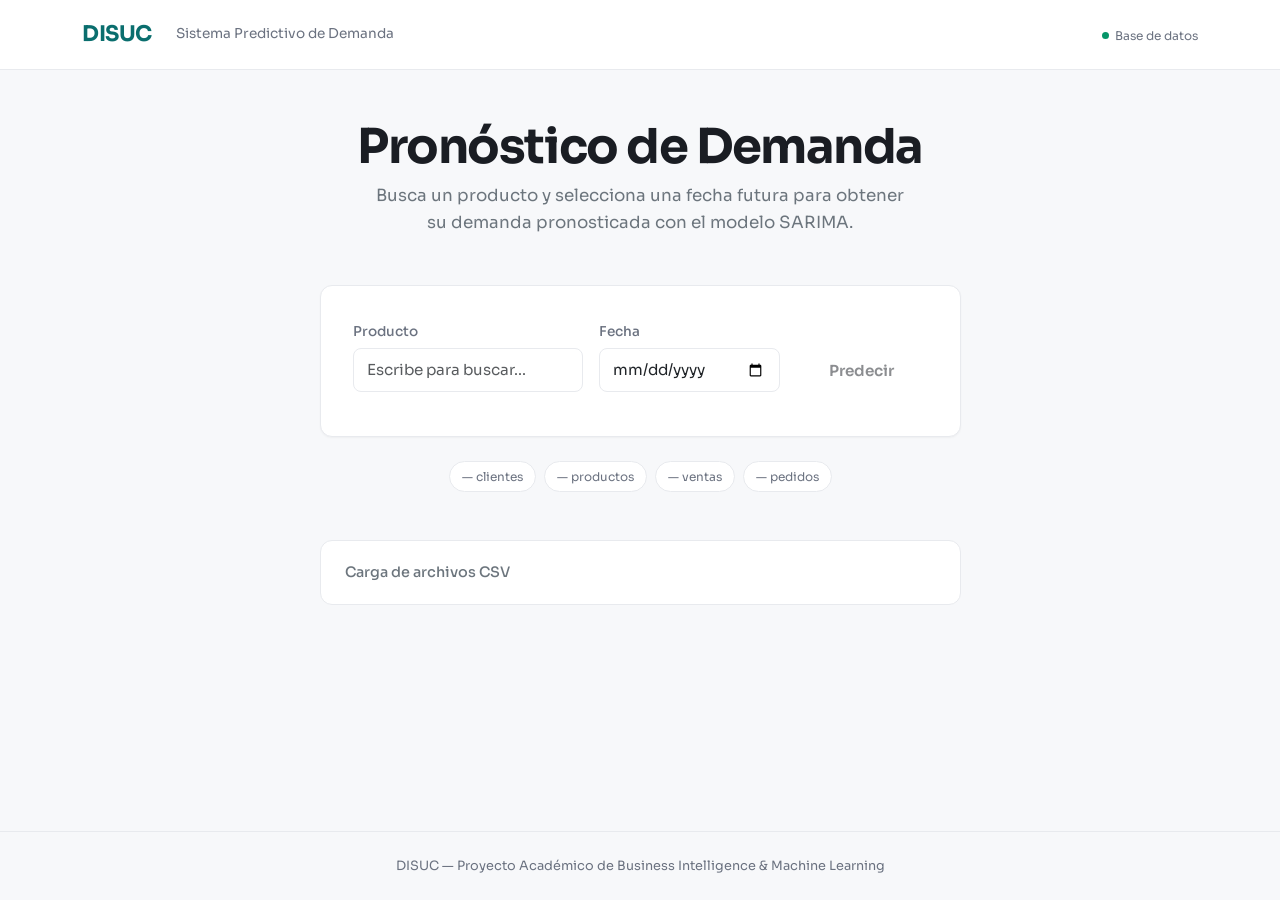
==== templates/index.html @ fa2654f1 "First commit" ====
<!DOCTYPE html>
<html lang="es" data-bs-theme="light">
<head>
    <meta charset="UTF-8">
    <meta name="viewport" content="width=device-width, initial-scale=1.0">
    <title>DISUC — Sistema Predictivo de Demanda</title>
    <link rel="preconnect" href="https://fonts.googleapis.com">
    <link rel="preconnect" href="https://fonts.gstatic.com" crossorigin>
    <link href="https://fonts.googleapis.com/css2?family=Sora:wght@400;500;600;700&display=swap" rel="stylesheet">
    <link href="https://cdnjs.cloudflare.com/ajax/libs/bootstrap/5.3.3/css/bootstrap.min.css" rel="stylesheet">
    <link rel="stylesheet" href="/static/style.css">
</head>
<body>

<nav class="navbar navbar-expand">
    <div class="container">
        <span class="navbar-brand">DISUC</span>
        <span class="navbar-subtitle ms-2 d-none d-sm-inline">Sistema Predictivo de Demanda</span>
        <div class="ms-auto">
            <span class="badge-db">
                <span class="dot"></span> Base de datos
            </span>
        </div>
    </div>
</nav>

<main class="container py-5">
    <div class="row justify-content-center">
        <div class="col-lg-8 col-xl-7">

            <div class="text-center mb-5">
                <h1 class="display-5 fw-bold">Pronóstico de Demanda</h1>
                <p class="lead text-secondary col-lg-10 mx-auto">
                    Busca un producto y selecciona una fecha futura para obtener su demanda pronosticada con el modelo SARIMA.
                </p>
            </div>

            <div class="predict-card">
                <form id="predict-form" autocomplete="off" novalidate>
                    <div class="row g-3 align-items-end">
                        <div class="col-md-5">
                            <label for="producto-input" class="form-label fw-medium">Producto</label>
                            <div class="autocomplete-wrap">
                                <input type="text" id="producto-input" class="form-control"
                                       placeholder="Escribe para buscar..."
                                       required>
                                <ul id="autocomplete-list" class="autocomplete-list"></ul>
                            </div>
                        </div>
                        <div class="col-md-4">
                            <label for="fecha-input" class="form-label fw-medium">Fecha</label>
                            <input type="date" id="fecha-input" class="form-control" required
                                   pattern="\d{4}-\d{2}-01"
                                   title="La fecha debe ser el primer dia de un mes (YYYY-MM-01)">
                        </div>
                        <div class="col-md-3">
                            <button type="submit" class="btn btn-predict w-100" id="btn-predict" disabled>
                                Predecir
                            </button>
                        </div>
                    </div>
                    <div id="error-msg" class="error-msg" role="alert"></div>
                </form>
            </div>

            <div id="result-card" class="result-card">
                <div class="result-header">
                    <span class="result-label">Resultado del Pronóstico</span>
                    <span id="result-modelo" class="result-badge"></span>
                </div>
                <div class="result-body">
                    <div class="row g-4">
                        <div class="col-6 col-md-3">
                            <div class="result-metric">
                                <span class="metric-label">Producto</span>
                                <span id="result-producto" class="metric-value"></span>
                            </div>
                        </div>
                        <div class="col-6 col-md-3">
                            <div class="result-metric">
                                <span class="metric-label">Fecha</span>
                                <span id="result-fecha" class="metric-value"></span>
                            </div>
                        </div>
                        <div class="col-6 col-md-3">
                            <div class="result-metric">
                                <span class="metric-label">Demanda Pronosticada</span>
                                <span id="result-pronostico" class="metric-value metric-highlight"></span>
                            </div>
                        </div>
                        <div class="col-6 col-md-3">
                            <div class="result-metric">
                                <span class="metric-label">MAPE</span>
                                <span id="result-mape" class="metric-value"></span>
                            </div>
                        </div>
                    </div>
                </div>
            </div>

            <div class="d-flex justify-content-center gap-2 mt-4 flex-wrap">
                <span class="data-badge" id="clientes-count">— clientes</span>
                <span class="data-badge" id="productos-count">— productos</span>
                <span class="data-badge" id="ventas-count">— ventas</span>
                <span class="data-badge" id="pedidos-count">— pedidos</span>
            </div>

            <details class="mt-5 upload-section">
                <summary class="fw-medium text-secondary" style="cursor:pointer;font-size:0.9rem;">
                    Carga de archivos CSV
                </summary>
                <div class="mt-3">
                    <div class="row g-2" id="upload-grid">
                        <div class="col-6 col-md-3">
                            <label class="upload-btn" for="file-clientes">
                                <span>Clientes</span>
                                <input type="file" id="file-clientes" accept=".csv" hidden data-endpoint="clientes">
                            </label>
                        </div>
                        <div class="col-6 col-md-3">
                            <label class="upload-btn" for="file-categorias">
                                <span>Categorias</span>
                                <input type="file" id="file-categorias" accept=".csv" hidden data-endpoint="categorias">
                            </label>
                        </div>
                        <div class="col-6 col-md-3">
                            <label class="upload-btn" for="file-productos">
                                <span>Productos</span>
                                <input type="file" id="file-productos" accept=".csv" hidden data-endpoint="productos">
                            </label>
                        </div>
                        <div class="col-6 col-md-3">
                            <label class="upload-btn" for="file-ventas">
                                <span>Ventas</span>
                                <input type="file" id="file-ventas" accept=".csv" hidden data-endpoint="ventas">
                            </label>
                        </div>
                        <div class="col-6 col-md-3">
                            <label class="upload-btn" for="file-pedidos">
                                <span>Pedidos</span>
                                <input type="file" id="file-pedidos" accept=".csv" hidden data-endpoint="pedidos">
                            </label>
                        </div>
                        <div class="col-6 col-md-3">
                            <label class="upload-btn" for="file-lotes">
                                <span>Lotes</span>
                                <input type="file" id="file-lotes" accept=".csv" hidden data-endpoint="lotes">
                            </label>
                        </div>
                        <div class="col-6 col-md-3">
                            <label class="upload-btn" for="file-dim_tiempo">
                                <span>Dim Tiempo</span>
                                <input type="file" id="file-dim_tiempo" accept=".csv" hidden data-endpoint="dim_tiempo">
                            </label>
                        </div>
                        <div class="col-6 col-md-3">
                            <label class="upload-btn" for="file-modelos">
                                <span>Mejores Modelos</span>
                                <input type="file" id="file-modelos" accept=".csv" hidden data-endpoint="mejores_modelos">
                            </label>
                        </div>
                    </div>
                    <div id="upload-feedback" class="mt-2"></div>
                </div>
            </details>

        </div>
    </div>
</main>

<footer class="footer">
    <div class="container">
        <p class="mb-0">DISUC — Proyecto Académico de Business Intelligence & Machine Learning</p>
    </div>
</footer>

<script src="https://cdnjs.cloudflare.com/ajax/libs/bootstrap/5.3.3/js/bootstrap.bundle.min.js"></script>
<script src="/static/script.js"></script>
</body>
</html>
---- static/style.css ----
:root {
    --color-bg: #f7f8fa;
    --color-surface: #ffffff;
    --color-border: #e8eaee;
    --color-text: #1a1d23;
    --color-text-secondary: #6b7280;
    --color-primary: #0a6e6e;
    --color-primary-light: #e8f3f3;
    --color-primary-dark: #075555;
    --color-accent: #d97706;
    --color-success: #059669;
    --radius: 12px;
    --radius-sm: 8px;
    --shadow-sm: 0 1px 2px rgba(0,0,0,0.04);
    --shadow-md: 0 4px 16px rgba(0,0,0,0.06);
    --shadow-lg: 0 8px 32px rgba(0,0,0,0.08);
    --font: 'Sora', system-ui, -apple-system, sans-serif;
    --transition: 0.2s ease;
}

*, *::before, *::after { box-sizing: border-box; }

body {
    font-family: var(--font);
    background: var(--color-bg);
    color: var(--color-text);
    line-height: 1.6;
    min-height: 100vh;
    display: flex;
    flex-direction: column;
}

.navbar {
    background: var(--color-surface);
    border-bottom: 1px solid var(--color-border);
    padding: 0.75rem 0;
    position: sticky;
    top: 0;
    z-index: 100;
    backdrop-filter: blur(8px);
}

.navbar-brand {
    font-weight: 700;
    font-size: 1.35rem;
    color: var(--color-primary) !important;
    letter-spacing: -0.02em;
}

.navbar-subtitle {
    font-size: 0.85rem;
    color: var(--color-text-secondary);
    font-weight: 400;
}

.badge-db {
    font-size: 0.75rem;
    color: var(--color-text-secondary);
    display: inline-flex;
    align-items: center;
    gap: 6px;
}

.dot {
    width: 7px;
    height: 7px;
    border-radius: 50%;
    background: var(--color-success);
    display: inline-block;
}

h1 {
    letter-spacing: -0.03em;
    line-height: 1.15;
    margin-bottom: 0.5rem;
}

.lead {
    font-size: 1.05rem;
    font-weight: 400;
}

.predict-card {
    background: var(--color-surface);
    border: 1px solid var(--color-border);
    border-radius: var(--radius);
    padding: 2rem;
    box-shadow: var(--shadow-sm);
}

.form-label {
    font-size: 0.85rem;
    color: var(--color-text-secondary);
    margin-bottom: 0.35rem;
}

.form-select, .form-control {
    border: 1px solid var(--color-border);
    border-radius: var(--radius-sm);
    font-size: 0.95rem;
    padding: 0.6rem 0.85rem;
    font-family: var(--font);
    transition: border-color var(--transition), box-shadow var(--transition);
}

.form-control:focus {
    border-color: var(--color-primary);
    box-shadow: 0 0 0 3px rgba(10, 110, 110, 0.12);
    outline: none;
}

.btn-predict {
    background: var(--color-primary);
    color: #fff;
    border: none;
    border-radius: var(--radius-sm);
    padding: 0.6rem 1.5rem;
    font-weight: 600;
    font-size: 0.95rem;
    font-family: var(--font);
    transition: background var(--transition), transform var(--transition);
    white-space: nowrap;
}

.btn-predict:hover:not(:disabled) {
    background: var(--color-primary-dark);
    transform: translateY(-1px);
}

.btn-predict:disabled {
    opacity: 0.5;
    cursor: not-allowed;
}

.btn-predict.loading {
    position: relative;
    color: transparent;
    pointer-events: none;
}

.btn-predict.loading::after {
    content: '';
    position: absolute;
    width: 18px;
    height: 18px;
    top: 50%;
    left: 50%;
    margin: -9px 0 0 -9px;
    border: 2px solid rgba(255,255,255,0.3);
    border-top-color: #fff;
    border-radius: 50%;
    animation: spin 0.6s linear infinite;
}

@keyframes spin {
    to { transform: rotate(360deg); }
}

.error-msg {
    font-size: 0.85rem;
    color: #dc2626;
    margin-top: 0.75rem;
    min-height: 0;
    transition: opacity var(--transition);
    opacity: 0;
}

.error-msg.visible {
    opacity: 1;
}

/* Autocomplete */
.autocomplete-wrap {
    position: relative;
}

.autocomplete-list {
    position: absolute;
    top: 100%;
    left: 0;
    right: 0;
    z-index: 50;
    list-style: none;
    margin: 2px 0 0;
    padding: 4px;
    background: var(--color-surface);
    border: 1px solid var(--color-border);
    border-radius: var(--radius-sm);
    box-shadow: var(--shadow-md);
    max-height: 240px;
    overflow-y: auto;
    display: none;
}

.autocomplete-list.active {
    display: block;
}

.autocomplete-list li {
    padding: 0.5rem 0.75rem;
    font-size: 0.9rem;
    border-radius: 4px;
    cursor: pointer;
    transition: background var(--transition);
}

.autocomplete-list li:hover,
.autocomplete-list li.active {
    background: var(--color-primary-light);
    color: var(--color-primary);
}

.autocomplete-list li.selected {
    background: var(--color-primary);
    color: #fff;
}

.autocomplete-list li .highlight {
    font-weight: 600;
    color: inherit;
}

/* Result card */
.result-card {
    background: var(--color-surface);
    border: 1px solid var(--color-border);
    border-radius: var(--radius);
    box-shadow: var(--shadow-md);
    overflow: hidden;
    margin-top: 1.5rem;
    display: none;
}

.result-card.visible {
    display: block;
    animation: fadeUp 0.35s ease;
}

@keyframes fadeUp {
    from { opacity: 0; transform: translateY(8px); }
    to { opacity: 1; transform: translateY(0); }
}

.result-header {
    display: flex;
    align-items: center;
    justify-content: space-between;
    padding: 1rem 1.5rem;
    border-bottom: 1px solid var(--color-border);
}

.result-label {
    font-weight: 600;
    font-size: 0.85rem;
    color: var(--color-text-secondary);
    text-transform: uppercase;
    letter-spacing: 0.04em;
}

.result-badge {
    font-size: 0.75rem;
    font-weight: 500;
    background: var(--color-primary-light);
    color: var(--color-primary);
    padding: 0.25rem 0.65rem;
    border-radius: 100px;
    font-family: monospace;
}

.result-body {
    padding: 1.5rem;
}

.result-metric {
    display: flex;
    flex-direction: column;
    gap: 0.25rem;
}

.metric-label {
    font-size: 0.72rem;
    color: var(--color-text-secondary);
    text-transform: uppercase;
    letter-spacing: 0.05em;
    font-weight: 500;
}

.metric-value {
    font-size: 1.05rem;
    font-weight: 600;
    color: var(--color-text);
}

.metric-highlight {
    font-size: 1.35rem;
    color: var(--color-primary);
}

.data-badge {
    font-size: 0.75rem;
    color: var(--color-text-secondary);
    background: var(--color-surface);
    border: 1px solid var(--color-border);
    padding: 0.3rem 0.75rem;
    border-radius: 100px;
}

.upload-section {
    background: var(--color-surface);
    border: 1px solid var(--color-border);
    border-radius: var(--radius);
    padding: 1.25rem 1.5rem;
}

.upload-section summary {
    list-style: none;
    display: flex;
    align-items: center;
}

.upload-section summary::-webkit-details-marker {
    display: none;
}

.upload-btn {
    display: flex;
    align-items: center;
    justify-content: center;
    padding: 0.6rem 0.5rem;
    border: 1px dashed var(--color-border);
    border-radius: var(--radius-sm);
    font-size: 0.8rem;
    color: var(--color-text-secondary);
    cursor: pointer;
    transition: all var(--transition);
    text-align: center;
}

.upload-btn:hover {
    border-color: var(--color-primary);
    color: var(--color-primary);
    background: var(--color-primary-light);
}

.upload-btn.uploaded {
    border-style: solid;
    border-color: var(--color-success);
    color: var(--color-success);
    background: #ecfdf5;
}

.footer {
    margin-top: auto;
    border-top: 1px solid var(--color-border);
    padding: 1.5rem 0;
    text-align: center;
    font-size: 0.8rem;
    color: var(--color-text-secondary);
}

@media (max-width: 576px) {
    .predict-card { padding: 1.25rem; }
    .result-body { padding: 1rem; }
    .lead { font-size: 0.95rem; }
    h1 { font-size: 1.75rem; }
}
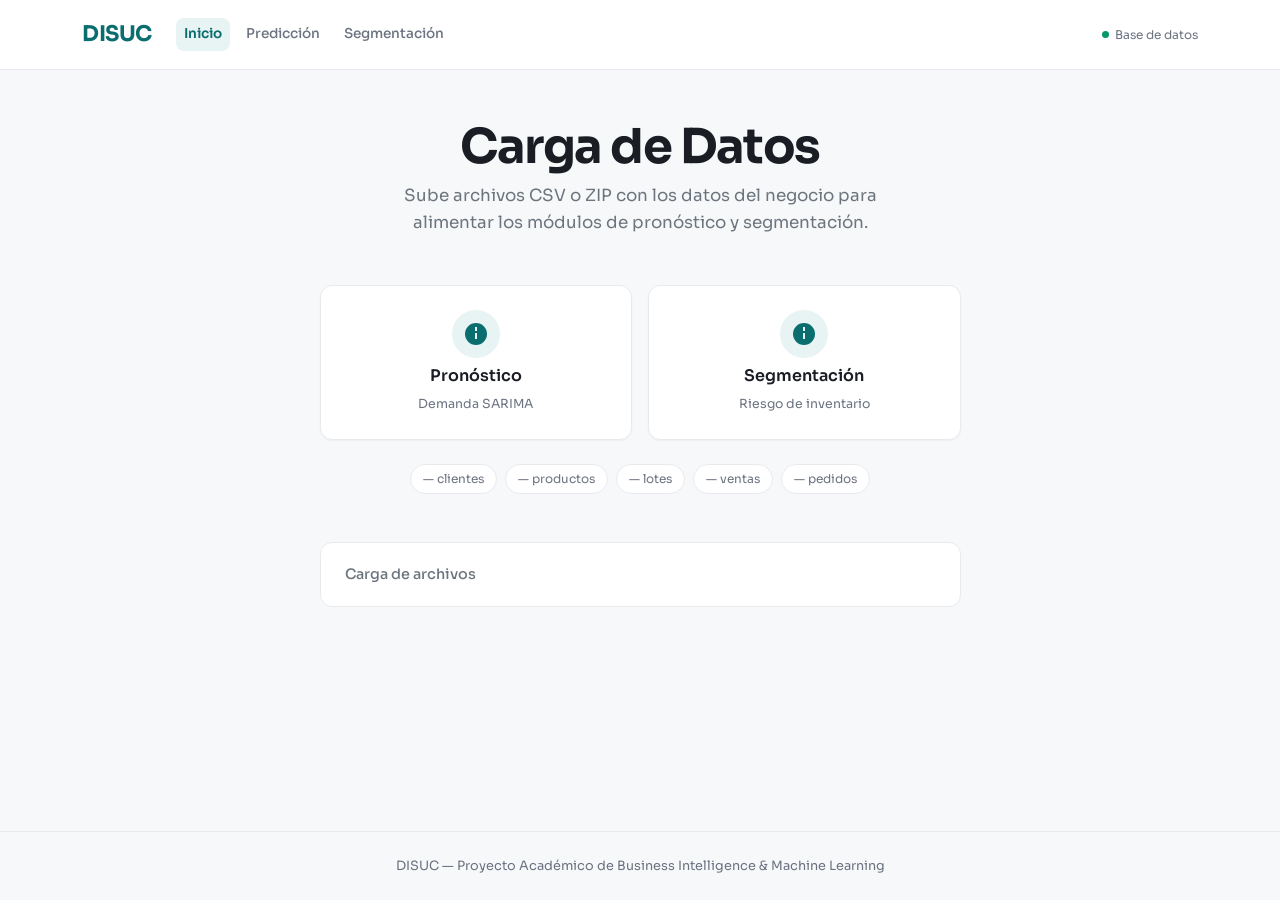
==== commit ad1ca686: "Adding segmentation model" ====
--- a/templates/index.html
+++ b/templates/index.html
@@ -3,7 +3,7 @@
 <head>
     <meta charset="UTF-8">
     <meta name="viewport" content="width=device-width, initial-scale=1.0">
-    <title>DISUC — Sistema Predictivo de Demanda</title>
+    <title>DISUC — Carga de Datos</title>
     <link rel="preconnect" href="https://fonts.googleapis.com">
     <link rel="preconnect" href="https://fonts.gstatic.com" crossorigin>
     <link href="https://fonts.googleapis.com/css2?family=Sora:wght@400;500;600;700&display=swap" rel="stylesheet">
@@ -14,9 +14,13 @@
 
 <nav class="navbar navbar-expand">
     <div class="container">
-        <span class="navbar-brand">DISUC</span>
-        <span class="navbar-subtitle ms-2 d-none d-sm-inline">Sistema Predictivo de Demanda</span>
-        <div class="ms-auto">
+        <a href="/" class="navbar-brand">DISUC</a>
+        <div class="navbar-nav flex-row gap-2 ms-2">
+            <a href="/" class="nav-link nav-link-active">Inicio</a>
+            <a href="/prediction" class="nav-link">Predicción</a>
+            <a href="/segmentation" class="nav-link">Segmentación</a>
+        </div>
+        <div class="ms-auto d-flex align-items-center gap-3">
             <span class="badge-db">
                 <span class="dot"></span> Base de datos
             </span>
@@ -29,138 +33,65 @@
         <div class="col-lg-8 col-xl-7">
 
             <div class="text-center mb-5">
-                <h1 class="display-5 fw-bold">Pronóstico de Demanda</h1>
+                <h1 class="display-5 fw-bold">Carga de Datos</h1>
                 <p class="lead text-secondary col-lg-10 mx-auto">
-                    Busca un producto y selecciona una fecha futura para obtener su demanda pronosticada con el modelo SARIMA.
+                    Sube archivos CSV o ZIP con los datos del negocio para alimentar los módulos de pronóstico y segmentación.
                 </p>
             </div>
 
-            <div class="predict-card">
-                <form id="predict-form" autocomplete="off" novalidate>
-                    <div class="row g-3 align-items-end">
-                        <div class="col-md-5">
-                            <label for="producto-input" class="form-label fw-medium">Producto</label>
-                            <div class="autocomplete-wrap">
-                                <input type="text" id="producto-input" class="form-control"
-                                       placeholder="Escribe para buscar..."
-                                       required>
-                                <ul id="autocomplete-list" class="autocomplete-list"></ul>
-                            </div>
-                        </div>
-                        <div class="col-md-4">
-                            <label for="fecha-input" class="form-label fw-medium">Fecha</label>
-                            <input type="date" id="fecha-input" class="form-control" required
-                                   pattern="\d{4}-\d{2}-01"
-                                   title="La fecha debe ser el primer dia de un mes (YYYY-MM-01)">
-                        </div>
-                        <div class="col-md-3">
-                            <button type="submit" class="btn btn-predict w-100" id="btn-predict" disabled>
-                                Predecir
-                            </button>
-                        </div>
-                    </div>
-                    <div id="error-msg" class="error-msg" role="alert"></div>
-                </form>
-            </div>
-
-            <div id="result-card" class="result-card">
-                <div class="result-header">
-                    <span class="result-label">Resultado del Pronóstico</span>
-                    <span id="result-modelo" class="result-badge"></span>
+            <div class="home-cards row g-3 mb-4">
+                <div class="col-6">
+                    <a href="/prediction" class="home-card">
+                        <span class="home-card-icon">
+                            <svg width="28" height="28" viewBox="0 0 28 28" fill="none"><path d="M14 3a11 11 0 100 22 11 11 0 000-22zm-1 16v-6h2v6h-2zm0-8V7h2v4h-2z" fill="currentColor"/></svg>
+                        </span>
+                        <span class="home-card-title">Pronóstico</span>
+                        <span class="home-card-desc">Demanda SARIMA</span>
+                    </a>
                 </div>
-                <div class="result-body">
-                    <div class="row g-4">
-                        <div class="col-6 col-md-3">
-                            <div class="result-metric">
-                                <span class="metric-label">Producto</span>
-                                <span id="result-producto" class="metric-value"></span>
-                            </div>
-                        </div>
-                        <div class="col-6 col-md-3">
-                            <div class="result-metric">
-                                <span class="metric-label">Fecha</span>
-                                <span id="result-fecha" class="metric-value"></span>
-                            </div>
-                        </div>
-                        <div class="col-6 col-md-3">
-                            <div class="result-metric">
-                                <span class="metric-label">Demanda Pronosticada</span>
-                                <span id="result-pronostico" class="metric-value metric-highlight"></span>
-                            </div>
-                        </div>
-                        <div class="col-6 col-md-3">
-                            <div class="result-metric">
-                                <span class="metric-label">MAPE</span>
-                                <span id="result-mape" class="metric-value"></span>
-                            </div>
-                        </div>
-                    </div>
+                <div class="col-6">
+                    <a href="/segmentation" class="home-card">
+                        <span class="home-card-icon">
+                            <svg width="28" height="28" viewBox="0 0 28 28" fill="none"><path d="M14 3a11 11 0 100 22 11 11 0 000-22zm-1 16v-6h2v6h-2zm0-8V7h2v4h-2z" fill="currentColor"/></svg>
+                        </span>
+                        <span class="home-card-title">Segmentación</span>
+                        <span class="home-card-desc">Riesgo de inventario</span>
+                    </a>
                 </div>
             </div>
 
             <div class="d-flex justify-content-center gap-2 mt-4 flex-wrap">
                 <span class="data-badge" id="clientes-count">— clientes</span>
                 <span class="data-badge" id="productos-count">— productos</span>
+                <span class="data-badge" id="lotes-count">— lotes</span>
                 <span class="data-badge" id="ventas-count">— ventas</span>
                 <span class="data-badge" id="pedidos-count">— pedidos</span>
             </div>
 
+            <div id="data-banner" class="data-banner" style="display:none;">
+                <div class="data-banner-icon" id="data-banner-icon">
+                    <svg width="20" height="20" viewBox="0 0 20 20" fill="none"><path d="M10 18a8 8 0 100-16 8 8 0 000 16z" fill="currentColor"/></svg>
+                </div>
+                <div class="data-banner-text" id="data-banner-text">Datos cargados</div>
+            </div>
+
             <details class="mt-5 upload-section">
                 <summary class="fw-medium text-secondary" style="cursor:pointer;font-size:0.9rem;">
-                    Carga de archivos CSV
+                    Carga de archivos
                 </summary>
                 <div class="mt-3">
-                    <div class="row g-2" id="upload-grid">
-                        <div class="col-6 col-md-3">
-                            <label class="upload-btn" for="file-clientes">
-                                <span>Clientes</span>
-                                <input type="file" id="file-clientes" accept=".csv" hidden data-endpoint="clientes">
-                            </label>
+                    <div class="drop-zone" id="drop-zone">
+                        <div class="drop-zone-content">
+                            <svg width="40" height="40" viewBox="0 0 40 40" fill="none">
+                                <path d="M20 5a15 15 0 100 30 15 15 0 000-30zm-1.5 20V15.5l-3.5 3.5-1.5-1.5 5.5-5.5 5.5 5.5-1.5 1.5-3.5-3.5V25h-1z" fill="currentColor" opacity="0.6"/>
+                            </svg>
+                            <p class="drop-zone-title">Arrastra archivos CSV o ZIP aquí</p>
+                            <p class="drop-zone-hint">o haz clic para seleccionar &mdash; acepta .csv y .zip</p>
                         </div>
-                        <div class="col-6 col-md-3">
-                            <label class="upload-btn" for="file-categorias">
-                                <span>Categorias</span>
-                                <input type="file" id="file-categorias" accept=".csv" hidden data-endpoint="categorias">
-                            </label>
-                        </div>
-                        <div class="col-6 col-md-3">
-                            <label class="upload-btn" for="file-productos">
-                                <span>Productos</span>
-                                <input type="file" id="file-productos" accept=".csv" hidden data-endpoint="productos">
-                            </label>
-                        </div>
-                        <div class="col-6 col-md-3">
-                            <label class="upload-btn" for="file-ventas">
-                                <span>Ventas</span>
-                                <input type="file" id="file-ventas" accept=".csv" hidden data-endpoint="ventas">
-                            </label>
-                        </div>
-                        <div class="col-6 col-md-3">
-                            <label class="upload-btn" for="file-pedidos">
-                                <span>Pedidos</span>
-                                <input type="file" id="file-pedidos" accept=".csv" hidden data-endpoint="pedidos">
-                            </label>
-                        </div>
-                        <div class="col-6 col-md-3">
-                            <label class="upload-btn" for="file-lotes">
-                                <span>Lotes</span>
-                                <input type="file" id="file-lotes" accept=".csv" hidden data-endpoint="lotes">
-                            </label>
-                        </div>
-                        <div class="col-6 col-md-3">
-                            <label class="upload-btn" for="file-dim_tiempo">
-                                <span>Dim Tiempo</span>
-                                <input type="file" id="file-dim_tiempo" accept=".csv" hidden data-endpoint="dim_tiempo">
-                            </label>
-                        </div>
-                        <div class="col-6 col-md-3">
-                            <label class="upload-btn" for="file-modelos">
-                                <span>Mejores Modelos</span>
-                                <input type="file" id="file-modelos" accept=".csv" hidden data-endpoint="mejores_modelos">
-                            </label>
-                        </div>
+                        <input type="file" id="file-input" accept=".csv,.zip" multiple hidden>
                     </div>
-                    <div id="upload-feedback" class="mt-2"></div>
+                    <div id="upload-progress" class="mt-2"></div>
+                    <div id="upload-summary" class="mt-2"></div>
                 </div>
             </details>
 
--- a/static/style.css
+++ b/static/style.css
@@ -322,33 +322,6 @@
     display: none;
 }
 
-.upload-btn {
-    display: flex;
-    align-items: center;
-    justify-content: center;
-    padding: 0.6rem 0.5rem;
-    border: 1px dashed var(--color-border);
-    border-radius: var(--radius-sm);
-    font-size: 0.8rem;
-    color: var(--color-text-secondary);
-    cursor: pointer;
-    transition: all var(--transition);
-    text-align: center;
-}
-
-.upload-btn:hover {
-    border-color: var(--color-primary);
-    color: var(--color-primary);
-    background: var(--color-primary-light);
-}
-
-.upload-btn.uploaded {
-    border-style: solid;
-    border-color: var(--color-success);
-    color: var(--color-success);
-    background: #ecfdf5;
-}
-
 .footer {
     margin-top: auto;
     border-top: 1px solid var(--color-border);
@@ -364,3 +337,537 @@
     .lead { font-size: 0.95rem; }
     h1 { font-size: 1.75rem; }
 }
+
+/* Navigation links */
+.nav-link {
+    font-size: 0.85rem;
+    font-weight: 500;
+    color: var(--color-text-secondary);
+    padding: 0.35rem 0.75rem;
+    border-radius: var(--radius-sm);
+    transition: background var(--transition), color var(--transition);
+    text-decoration: none;
+}
+
+.nav-link:hover {
+    background: var(--color-primary-light);
+    color: var(--color-primary);
+}
+
+.nav-link-active {
+    background: var(--color-primary-light);
+    color: var(--color-primary);
+    font-weight: 600;
+}
+
+/* Download button */
+.btn-download {
+    background: var(--color-surface);
+    color: var(--color-primary);
+    border: 1px solid var(--color-primary);
+    border-radius: var(--radius-sm);
+    padding: 0.6rem 1.5rem;
+    font-weight: 600;
+    font-size: 0.95rem;
+    font-family: var(--font);
+    transition: background var(--transition), transform var(--transition);
+    white-space: nowrap;
+}
+
+.btn-download:hover:not(:disabled) {
+    background: var(--color-primary-light);
+    transform: translateY(-1px);
+}
+
+.btn-download:disabled {
+    opacity: 0.5;
+    cursor: not-allowed;
+}
+
+/* Indicator cards */
+.indicator-card {
+    background: var(--color-surface);
+    border: 1px solid var(--color-border);
+    border-radius: var(--radius);
+    padding: 1.25rem;
+    text-align: center;
+    box-shadow: var(--shadow-sm);
+    display: flex;
+    flex-direction: column;
+    gap: 0.25rem;
+}
+
+.indicator-value {
+    font-size: 1.75rem;
+    font-weight: 700;
+    color: var(--color-text);
+    line-height: 1.2;
+}
+
+.indicator-label {
+    font-size: 0.75rem;
+    color: var(--color-text-secondary);
+    text-transform: uppercase;
+    letter-spacing: 0.04em;
+    font-weight: 500;
+}
+
+
+
+/* Chart card */
+.chart-card {
+    background: var(--color-surface);
+    border: 1px solid var(--color-border);
+    border-radius: var(--radius);
+    box-shadow: var(--shadow-sm);
+    overflow: hidden;
+}
+
+.chart-card-header {
+    padding: 1rem 1.25rem;
+    border-bottom: 1px solid var(--color-border);
+    display: flex;
+    flex-direction: column;
+    gap: 0.15rem;
+}
+
+.chart-card-title {
+    font-weight: 600;
+    font-size: 0.85rem;
+    color: var(--color-text);
+}
+
+.chart-card-subtitle {
+    font-size: 0.72rem;
+    color: var(--color-text-secondary);
+    font-weight: 400;
+}
+
+#scatter-plot {
+    padding: 0.5rem;
+}
+
+/* Heatmap */
+#heatmap-container {
+    padding: 1rem;
+    overflow-x: auto;
+}
+
+.heatmap-table {
+    width: 100%;
+    border-collapse: collapse;
+    font-size: 0.82rem;
+}
+
+.heatmap-table th,
+.heatmap-table td {
+    padding: 0.5rem 0.6rem;
+    text-align: center;
+    border: 1px solid var(--color-border);
+}
+
+.heatmap-table th {
+    font-weight: 600;
+    color: var(--color-text-secondary);
+    font-size: 0.72rem;
+    text-transform: uppercase;
+    letter-spacing: 0.04em;
+    background: var(--color-bg);
+}
+
+.cell-riesgo {
+    font-weight: 700;
+    text-align: left !important;
+}
+
+.cell-alto { color: #dc2626; }
+.cell-medio { color: #d97706; }
+.cell-bajo { color: #059669; }
+
+/* Table card */
+.table-card {
+    background: var(--color-surface);
+    border: 1px solid var(--color-border);
+    border-radius: var(--radius);
+    box-shadow: var(--shadow-sm);
+    overflow: hidden;
+}
+
+.table-card-header {
+    padding: 1rem 1.25rem;
+    border-bottom: 1px solid var(--color-border);
+    display: flex;
+    align-items: center;
+    justify-content: space-between;
+    flex-wrap: wrap;
+    gap: 0.5rem;
+}
+
+.table-card-title {
+    font-weight: 600;
+    font-size: 0.85rem;
+    color: var(--color-text);
+}
+
+.table-card-footer {
+    padding: 0.6rem 1.25rem;
+    border-top: 1px solid var(--color-border);
+    font-size: 0.78rem;
+    color: var(--color-text-secondary);
+}
+
+.search-wrap {
+    min-width: 200px;
+}
+
+.seg-table {
+    margin: 0;
+    font-size: 0.85rem;
+}
+
+.seg-table th {
+    font-weight: 600;
+    color: var(--color-text-secondary);
+    font-size: 0.72rem;
+    text-transform: uppercase;
+    letter-spacing: 0.04em;
+    background: var(--color-bg);
+    border-bottom: 1px solid var(--color-border);
+    padding: 0.6rem 0.75rem;
+    white-space: nowrap;
+}
+
+.seg-table td {
+    padding: 0.55rem 0.75rem;
+    border-bottom: 1px solid var(--color-border);
+    vertical-align: middle;
+}
+
+.seg-table tbody tr {
+    cursor: pointer;
+    transition: background var(--transition);
+}
+
+.seg-table tbody tr:hover {
+    background: var(--color-primary-light);
+}
+
+.selected-row {
+    background: var(--color-primary-light) !important;
+}
+
+/* Risk badges */
+.risk-badge {
+    display: inline-block;
+    padding: 0.2rem 0.55rem;
+    border-radius: 100px;
+    font-size: 0.72rem;
+    font-weight: 600;
+    white-space: nowrap;
+}
+
+.risk-alto {
+    background: #fef2f2;
+    color: #dc2626;
+    border: 1px solid #fecaca;
+}
+
+.risk-medio {
+    background: #fffbeb;
+    color: #d97706;
+    border: 1px solid #fde68a;
+}
+
+.risk-bajo {
+    background: #ecfdf5;
+    color: #059669;
+    border: 1px solid #a7f3d0;
+}
+
+/* Detail card */
+.detail-card {
+    background: var(--color-surface);
+    border: 1px solid var(--color-border);
+    border-radius: var(--radius);
+    box-shadow: var(--shadow-sm);
+    overflow: hidden;
+    position: sticky;
+    top: 5rem;
+}
+
+.detail-card-header {
+    padding: 1rem 1.25rem;
+    border-bottom: 1px solid var(--color-border);
+}
+
+.detail-card-body {
+    padding: 1.25rem;
+}
+
+.detail-row {
+    display: flex;
+    justify-content: space-between;
+    align-items: center;
+    padding: 0.5rem 0;
+    border-bottom: 1px solid var(--color-border);
+}
+
+.detail-row:last-child {
+    border-bottom: none;
+}
+
+.detail-label {
+    font-size: 0.78rem;
+    color: var(--color-text-secondary);
+    font-weight: 500;
+}
+
+.detail-value {
+    font-size: 0.85rem;
+    font-weight: 600;
+    color: var(--color-text);
+    text-align: right;
+}
+
+@media (max-width: 992px) {
+    .detail-card {
+        position: static;
+    }
+}
+
+/* Drop zone */
+.drop-zone {
+    border: 2px dashed var(--color-border);
+    border-radius: var(--radius);
+    padding: 2rem 1rem;
+    text-align: center;
+    cursor: pointer;
+    transition: border-color var(--transition), background var(--transition);
+    color: var(--color-text-secondary);
+    position: relative;
+}
+
+.drop-zone:hover {
+    border-color: var(--color-primary);
+    background: var(--color-primary-light);
+    color: var(--color-primary);
+}
+
+.drop-zone.drag-over {
+    border-color: var(--color-primary);
+    background: var(--color-primary-light);
+    color: var(--color-primary);
+    border-style: solid;
+}
+
+.drop-zone-content {
+    display: flex;
+    flex-direction: column;
+    align-items: center;
+    gap: 0.5rem;
+    pointer-events: none;
+}
+
+.drop-zone-title {
+    font-size: 0.95rem;
+    font-weight: 500;
+    margin: 0;
+}
+
+.drop-zone-hint {
+    font-size: 0.8rem;
+    margin: 0;
+    opacity: 0.7;
+}
+
+/* Upload progress items */
+.upload-item {
+    display: flex;
+    align-items: center;
+    justify-content: space-between;
+    padding: 0.4rem 0.75rem;
+    border-bottom: 1px solid var(--color-border);
+    font-size: 0.82rem;
+}
+
+.upload-item:last-child {
+    border-bottom: none;
+}
+
+.upload-item-name {
+    font-weight: 500;
+}
+
+.upload-item-status {
+    font-size: 0.75rem;
+    font-weight: 600;
+}
+
+.upload-item-status.ok {
+    color: var(--color-success);
+}
+
+.upload-item-status.err {
+    color: #dc2626;
+}
+
+.upload-item-status.loading {
+    color: var(--color-primary);
+}
+
+/* Data banner */
+.data-banner {
+    display: flex;
+    align-items: center;
+    gap: 0.65rem;
+    border-radius: var(--radius-sm);
+    padding: 0.65rem 1rem;
+    margin-bottom: 1.25rem;
+    margin-top: 2rem;
+    font-size: 0.85rem;
+    font-weight: 500;
+    animation: fadeUp 0.35s ease;
+}
+
+.data-banner.data-banner-ok {
+    background: #ecfdf5;
+    border: 1px solid #a7f3d0;
+    color: #065f46;
+}
+
+.data-banner.data-banner-warn {
+    background: #fffbeb;
+    border: 1px solid #fde68a;
+    color: #92400e;
+}
+
+.data-banner-icon {
+    display: flex;
+    align-items: center;
+    flex-shrink: 0;
+}
+
+.data-banner-ok .data-banner-icon {
+    color: var(--color-success);
+}
+
+.data-banner-warn .data-banner-icon {
+    color: #d97706;
+}
+
+.data-banner.data-banner-info {
+    background: #eff6ff;
+    border: 1px solid #bfdbfe;
+    color: #1e40af;
+}
+
+.data-banner-info .data-banner-icon {
+    color: #3b82f6;
+}
+
+/* Table nowrap */
+.seg-table-nowrap {
+    table-layout: auto;
+    min-width: 800px;
+}
+
+.seg-tbody-nowrap td {
+    white-space: nowrap;
+}
+
+.seg-table th {
+    white-space: nowrap;
+}
+
+/* Indicator card background tints */
+.card-riesgo-alto {
+    border-left: 4px solid #dc2626;
+    background: linear-gradient(135deg, #fef2f2 0%, var(--color-surface) 100%);
+}
+.card-riesgo-alto .indicator-value { color: #dc2626; }
+
+.card-riesgo-medio {
+    border-left: 4px solid #d97706;
+    background: linear-gradient(135deg, #fffbeb 0%, var(--color-surface) 100%);
+}
+.card-riesgo-medio .indicator-value { color: #d97706; }
+
+.card-riesgo-bajo {
+    border-left: 4px solid #059669;
+    background: linear-gradient(135deg, #ecfdf5 0%, var(--color-surface) 100%);
+}
+.card-riesgo-bajo .indicator-value { color: #059669; }
+
+/* Home cards */
+.home-cards a { text-decoration: none; }
+
+.home-card {
+    display: flex;
+    flex-direction: column;
+    align-items: center;
+    gap: 0.35rem;
+    padding: 1.5rem 1rem;
+    background: var(--color-surface);
+    border: 1px solid var(--color-border);
+    border-radius: var(--radius);
+    box-shadow: var(--shadow-sm);
+    transition: all var(--transition);
+    text-align: center;
+    cursor: pointer;
+}
+
+.home-card:hover {
+    border-color: var(--color-primary);
+    box-shadow: var(--shadow-md);
+    transform: translateY(-2px);
+}
+
+.home-card-icon {
+    width: 48px;
+    height: 48px;
+    border-radius: 50%;
+    background: var(--color-primary-light);
+    color: var(--color-primary);
+    display: flex;
+    align-items: center;
+    justify-content: center;
+}
+
+.home-card-title {
+    font-weight: 600;
+    font-size: 1rem;
+    color: var(--color-text);
+}
+
+.home-card-desc {
+    font-size: 0.78rem;
+    color: var(--color-text-secondary);
+}
+
+/* Risk table cell colors */
+.td-risk-alto {
+    background: #fef2f2;
+    color: #dc2626;
+    font-weight: 600;
+}
+
+.td-risk-medio {
+    background: #fffbeb;
+    color: #d97706;
+    font-weight: 600;
+}
+
+.td-risk-bajo {
+    background: #ecfdf5;
+    color: #059669;
+    font-weight: 600;
+}
+
+@media (max-width: 576px) {
+    .drop-zone {
+        padding: 1.25rem 0.75rem;
+    }
+    .data-banner {
+        font-size: 0.78rem;
+    }
+}
